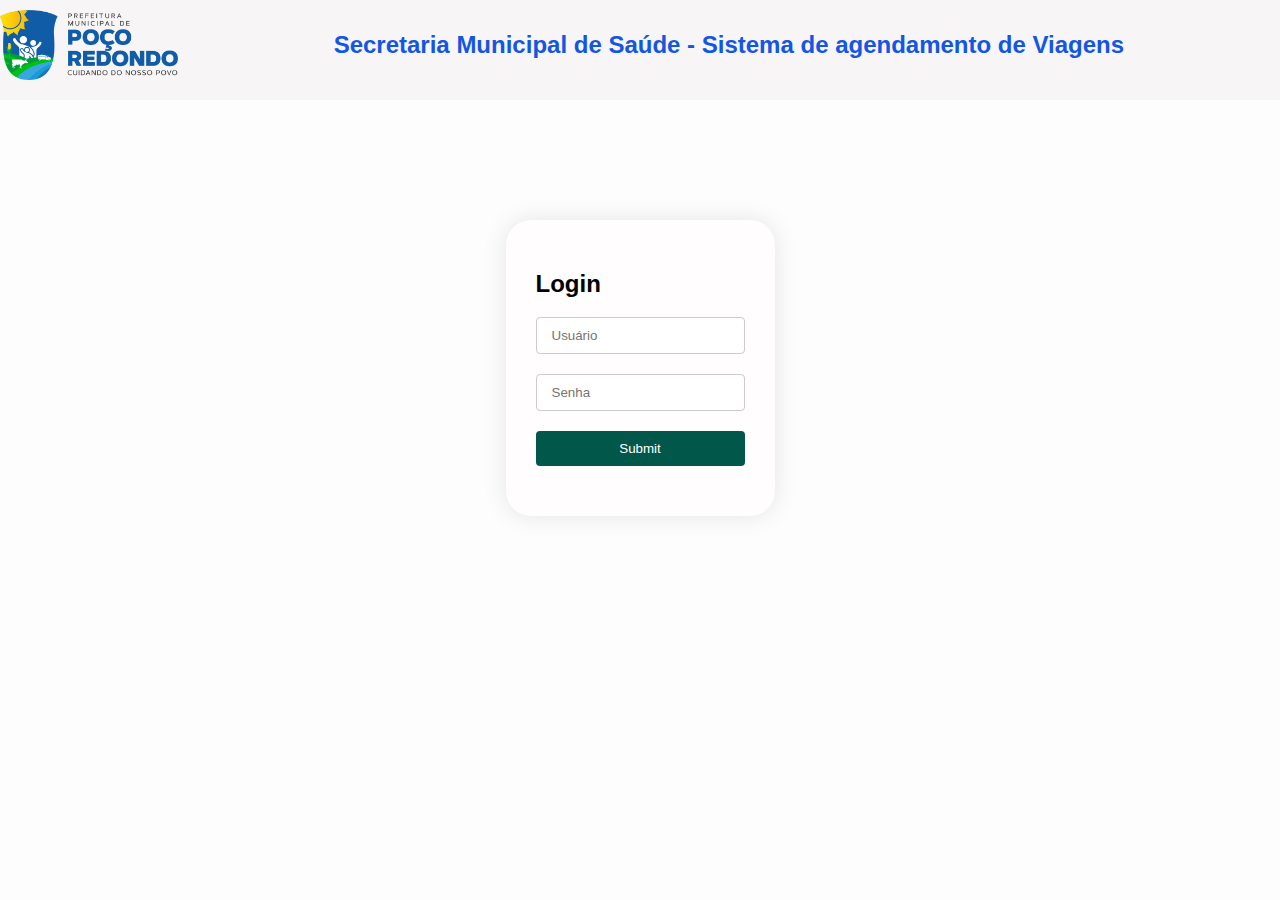
==== index.html @ 53006f99 "Update and rename index01.html to index.html" ====
<!DOCTYPE html>
<html lang="pt-br">
<head>
    <meta charset="UTF-8">
    <meta name="viewport" content="width=device-width, initial-scale=1.0">
    <title>Secretaria Municipal de Saúde</title>
    <link rel="stylesheet" href="style2.css">
    
</head>
<div class="top-header">
    <div class="header-content">
        <img src="logo_poco.png" alt="Logo da Secretaria Municipal de Saúde" style="height: 70px; color:white">
        <h1>Secretaria Municipal de Saúde - Sistema de agendamento de Viagens</h1>
    </div>
</div>
<body>
   
    <div class="login-container">
        <h2>Login</h2>
        <form id="login-form">
            <input type="text" id="username" placeholder="Usuário" required>
            <input type="password" id="password" placeholder="Senha" required>
            <input type="submit" onclick="logar(); return false">
           
            <div id="welcomeMessage"></div>
        </form>
    </div>


    <script>

        function logar(){
            var login = document.getElementById('username').value;
            var senha = document.getElementById('password').value;

            if(login == "admin" && senha == "admin"){
               
                location.href = "pag01.html"
            }else{
                alert('Usuário ou senha incorretos');
            }
        }


    </script>
</body>
</html>
---- style2.css ----
body {
    font-family: Arial, sans-serif;
    background-color: #fdfdfd;
    display:flex;
    justify-content: center;
    align-items:center;
    height: 80vh;
    background-size:30%;
    background-position: left;
    background-repeat: no-repeat;   
}

.header-content {
    display: flex;
    align-items: center;
    flex-grow: 3; /* Preenche o espaço restante */
}

.top-header {
    position: fixed;
    top: 0;
    width: 100%;
    padding: 10px 20px 20px;
    background-color: #000000;
    z-index: 100;
    display: flex;
    justify-content: center;
    align-items: center;
}

.top-header {
    position: fixed; /* Fixa o cabeçalho no topo da página */
    top: 0; /* Posiciona no topo */
    width: 100%; /* Ocupa toda a largura da página */
    padding: 10px 20px 20px; /* Espaçamento interno para afastar o texto do borda */
    background-color: #f7f5f5; /* Cor de fundo opcional */
    z-index: 100; /* Garante que o cabeçalho fique acima de outros conteúdos */
    display: flex;
    justify-content: center; /* Centraliza horizontalmente */
    align-items: center; /* Centraliza verticalmente */
}

/* Estilização do texto */
.top-header h1 {
    font-family:Verdana, Geneva, Tahoma, sans-serif;
    margin: 5px; /* Remove a margem padrão do h1 */
    font-size: 24px; /* Ajusta o tamanho da fonte */
    color: #1456e4; /* Cor do texto */
    width: 100%;
    text-align: center; /* Centraliza o texto dentro do h1 */
}

.login-container {
    background-color: rgb(255, 253, 253);
    padding: 30px;
    border-radius: 25px;
    box-shadow: 0 0 25px rgba(5, 5, 5, 0.1);
    margin: 20px;
   
}

form {
    display: grid;
    gap: 20px;
    
}

input[type="text"],
input[type="password"] {
    padding: 10px 15px;
    width: 85%;
    border: 1px solid #ccc;
    border-radius: 4px;
}

input[type="submit"] {
    padding: 10px 20px;
    background-color: #01584a;
    color: white;
    border: none;
    border-radius: 4px;
    cursor: pointer;
}
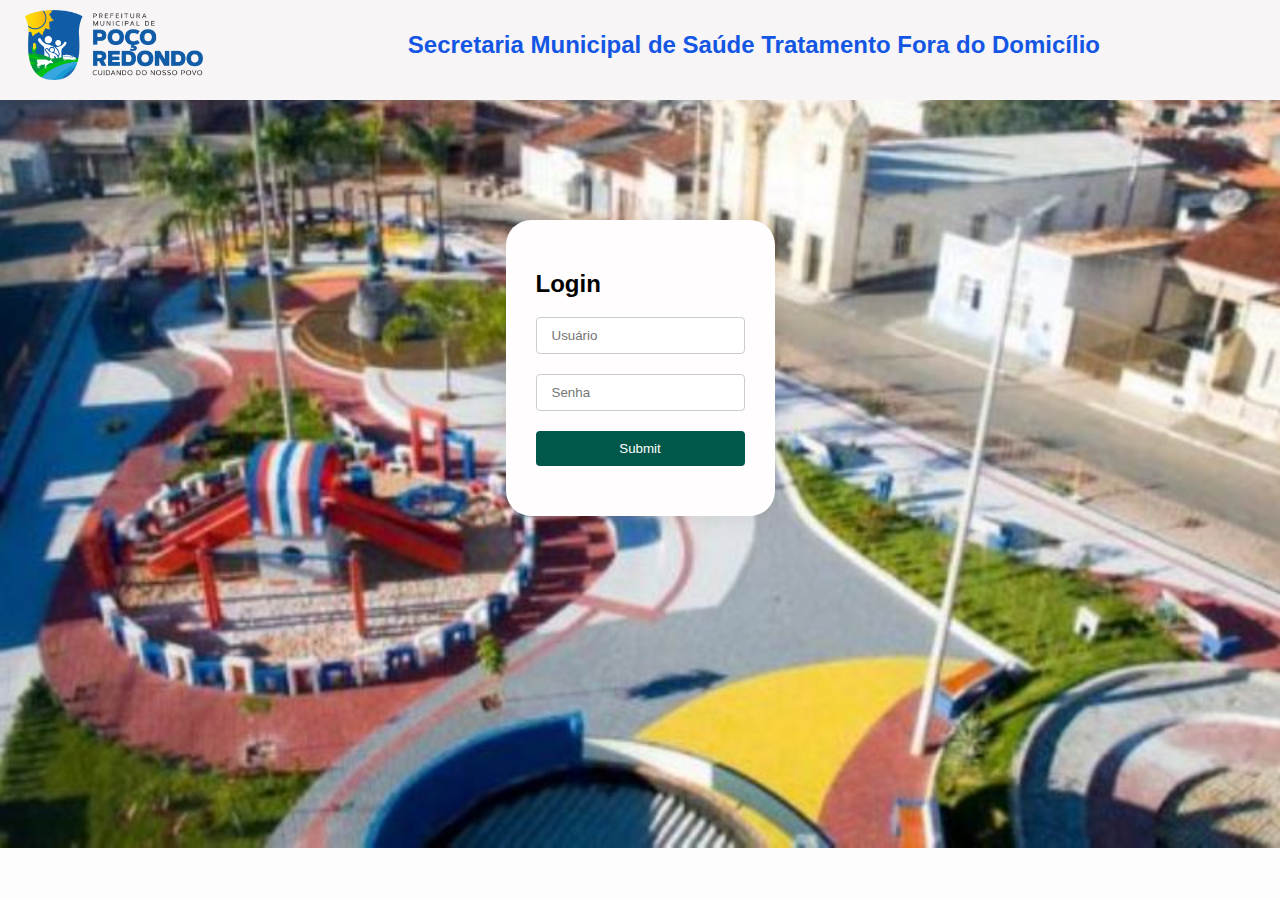
==== commit edc48d4b: "Update index.html" ====
--- a/index.html
+++ b/index.html
@@ -10,7 +10,7 @@
 <div class="top-header">
     <div class="header-content">
         <img src="logo_poco.png" alt="Logo da Secretaria Municipal de Saúde" style="height: 70px; color:white">
-        <h1>Secretaria Municipal de Saúde - Sistema de agendamento de Viagens</h1>
+        <h1>Secretaria Municipal de Saúde Tratamento Fora do Domicílio</h1>
     </div>
 </div>
 <body>
@@ -35,7 +35,7 @@
 
             if(login == "admin" && senha == "admin"){
                
-                location.href = "pag01.html"
+                location.href = "index02.html"
             }else{
                 alert('Usuário ou senha incorretos');
             }
--- a/style2.css
+++ b/style2.css
@@ -7,7 +7,10 @@
     height: 80vh;
     background-size:30%;
     background-position: left;
-    background-repeat: no-repeat;   
+    background-repeat: no-repeat; 
+    background-image: url('poco.jpg');
+    background-size: cover;
+
 }
 
 .header-content {
@@ -19,8 +22,8 @@
 .top-header {
     position: fixed;
     top: 0;
-    width: 100%;
-    padding: 10px 20px 20px;
+    width: 10%;
+    padding: 10px 50px 20px;
     background-color: #000000;
     z-index: 100;
     display: flex;
@@ -32,7 +35,7 @@
     position: fixed; /* Fixa o cabeçalho no topo da página */
     top: 0; /* Posiciona no topo */
     width: 100%; /* Ocupa toda a largura da página */
-    padding: 10px 20px 20px; /* Espaçamento interno para afastar o texto do borda */
+    padding: 10px 0 20px 50px; /* Espaçamento interno para afastar o texto do borda */
     background-color: #f7f5f5; /* Cor de fundo opcional */
     z-index: 100; /* Garante que o cabeçalho fique acima de outros conteúdos */
     display: flex;
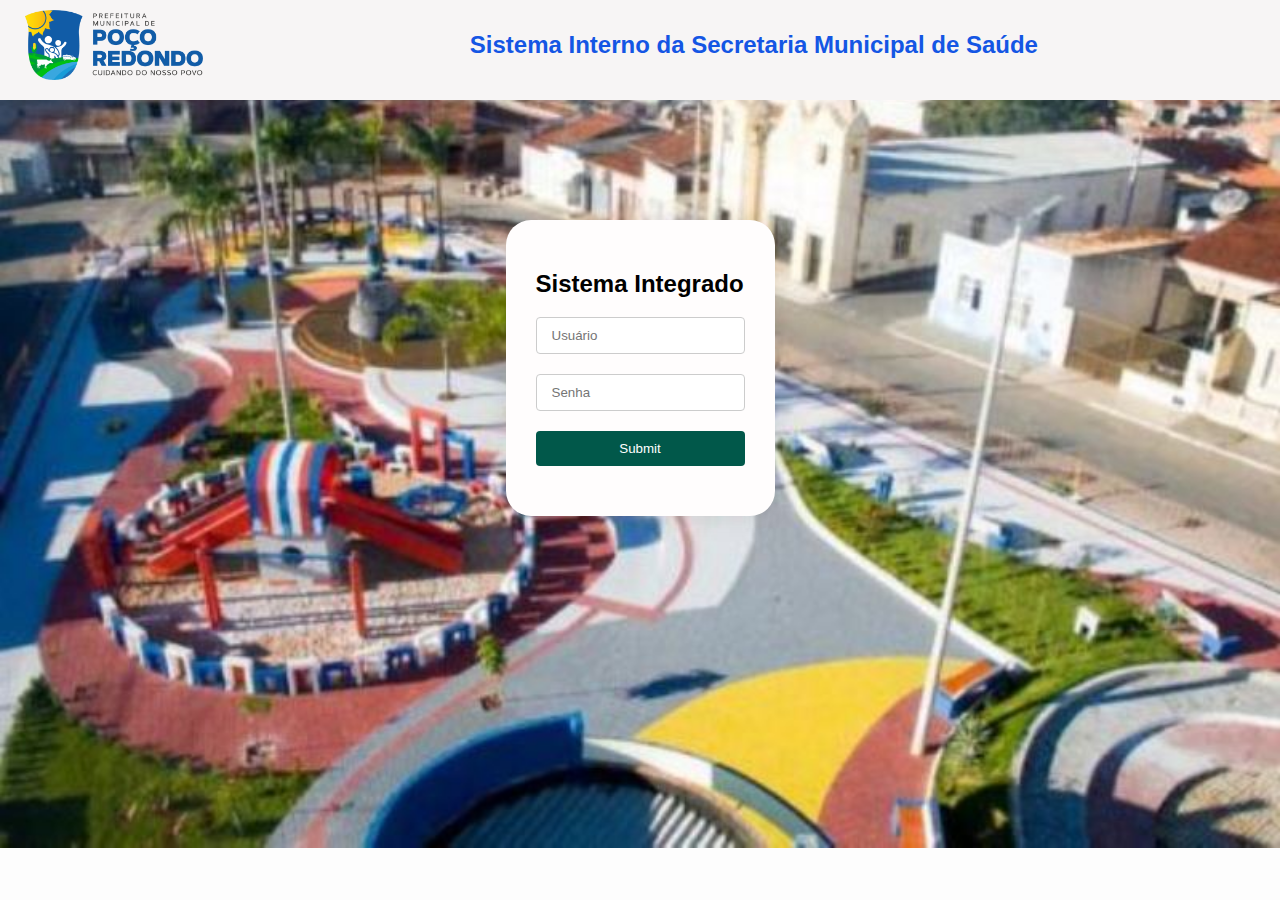
==== commit d3968988: "Update index.html" ====
--- a/index.html
+++ b/index.html
@@ -4,19 +4,20 @@
     <meta charset="UTF-8">
     <meta name="viewport" content="width=device-width, initial-scale=1.0">
     <title>Secretaria Municipal de Saúde</title>
+    <link rel="shortcut icon" href="logo_poco.ico">
     <link rel="stylesheet" href="style2.css">
     
 </head>
 <div class="top-header">
     <div class="header-content">
         <img src="logo_poco.png" alt="Logo da Secretaria Municipal de Saúde" style="height: 70px; color:white">
-        <h1>Secretaria Municipal de Saúde Tratamento Fora do Domicílio</h1>
+        <h1>Sistema Interno da Secretaria Municipal de Saúde</h1>
     </div>
 </div>
 <body>
    
     <div class="login-container">
-        <h2>Login</h2>
+        <h2>Sistema Integrado</h2>
         <form id="login-form">
             <input type="text" id="username" placeholder="Usuário" required>
             <input type="password" id="password" placeholder="Senha" required>
